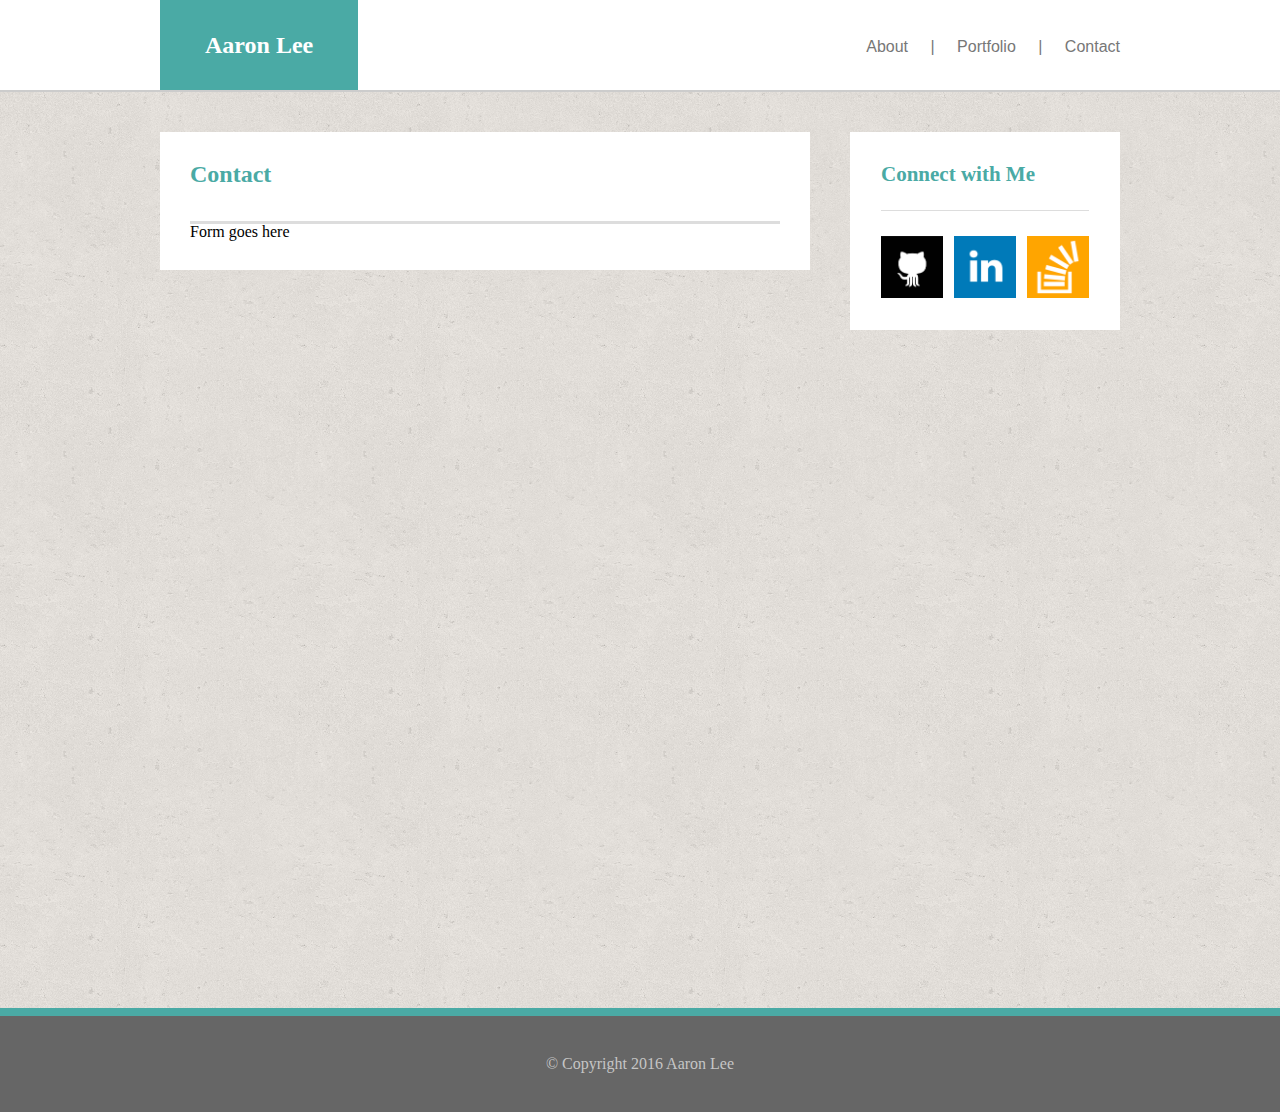
==== contact.html @ e21c53e5 "Adding framework for contact and portfolio html" ====
<!DOCTYPE html>
<html>
<head>
	<title>Aaron Lee - Code Learner</title>
	<meta charset="utf-8">
	<link rel="stylesheet" type="text/css" href="assets/css/reset.css">
	<link rel="stylesheet" type="text/css" href="assets/css/style.css">
</head>
<body>
	<header class="header1">
		<div>
			<secion class="namecontainer">
				<section class="name">
					<h1>
						<strong>Aaron Lee</strong>
					</h1>
				</section>
			</secion>
			<!-- Top Nav Menu -->
			<section class="nav">
				<!-- These need a class to have margins -->
				<ul>
					<li>
						<a href="index.html" alt="About Me" class="navlink">About</a>
					</li>
					<span>&#124;</span>
					<li>
						<a href="portfolio.html" alt="Portfolio" class="navlink">Portfolio</a>
					</li>
					<span>&#124;</span>
					<li>
						<a href="contact.html" alt="Contact Me" class="navlink">Contact</a>
					</li>
				</ul>
			</section>
		</div>
	</header>
	<div class="wrapper">
		<div>
			<!-- About Me -->
			<div class="box1">
				<section>
					<header class="header2">
						<h1>
							<strong>Contact</strong>
						</h1>
					</header>
				</section>
				<section>
					Form goes here
				</section>
				</div>
			</div>
			<div>
				<div class="box2">
					<!-- Connect with Me -->
					<section>
						<header class="header3">
							<h2>Connect with Me</h2>
						</header>
					</section>
					<section>
						<!-- Need to make these images linkable -->
						<ul>
							<li>
							<a href="https://github.com/Worldedit05" alt="Github Profile"><img src="assets/images/github_square_black.png" alt="Follow me on Github" height="62" width="62"></a>
							</li>
							<li>
								<a href="https://www.linkedin.com/in/worldedit" alt="LinkedIn Profile"><img src="assets/images/linkedin_square_blue.png" alt="Link with me on LinkedIn" height="62" width="62" class="midicon"></a>
							</li>
							<li>
								<a href="https://stackoverflow.com/users/6590906/aaron-lee" alt="stack overflow Profile"><img src="assets/images/stackoverflow_square_yellow.png" alt="See what I am helping with on StackOverflow" height="62" width="62"></a>
							</li>
						</ul>
					</section>
				</div>
			</div>
		</div>
		<div class="push"></div>
		<footer class="footer">
			&copy; Copyright 2016 Aaron Lee
		</footer>
	</body>
	</html>
---- assets/css/style.css ----
* {
    margin: 0;
}
html, body {
    height: 100%;
    background-image: url(../images/cork-wallet.png);
}
div {
    width: 960px;
    margin: auto;
}
header {
    font-family: 'Georgia', Times, Times New Roman, serif;
}
ul {
    list-style-type: none;
}
ul span {
    font-weight: 100;
}
li {
    display: inline;
}
article {
    color: #777777;
    padding-top: 16px;
}
article p {
    font: 18px 'Arial', 'Helvetica Neue', Helvetica, sans-serif;
    line-height: 34px;
}
article img {
    padding: 12px 25px 0px 0px;
    float: left;
}
strong {
    font-weight: bold;
}
footer {
    clear:both;
}
li a {
    text-decoration: none;
    color: inherit;
}
li img {
    float: left;
}
footer {
    text-align: center;
    background-color: #666666;
    color: #c5c5c5;
    padding: 40px;
    border-top: 8px solid #4aaaa5;
}

/* Page top header */
.header1 {
    height: 90px;
    background-color: #ffffff;   
    border-bottom: 2px solid #cccccc;
}
/* About me Section */
.header2 {
    color: #4aaaa5;
    font-size: 24px;
    padding: 0px 0px 35px 0px;
    border-bottom: 3px solid #dddddd;
}
.header3 {
    color: #4aaaa5;
    font-size: 21px;
    font-weight: bolder;
    padding-bottom: 25px;
    margin: 0px 0px 25px 0px;
    border-bottom: 1px solid #dddddd;
}
.nav {
    font: 16px 'Arial', 'Helvetica Neue', Helvetica, sans-serif;
    color: #777777;
    text-align: right;
    padding: 38px 0px;
    position: relative;
    left: 18px;
}
.navlink {
    padding: 18px;
}
.name {
    color: #ffffff;
    background-color: #4aaaa5;
    font-size: 24px;
    padding: 33px 45px;
    float: left;
    text-align: center;
}
.namecontainer {
    float: left;
    width: 50%;
}
.box1 {
    background-color: #ffffff;
    width: 590px;
    margin: 40px 40px 40px 0px;
    padding: 30px;
    float: left;
}
.box2 {
    background-color: #ffffff;
    width: 208px;
    margin: 40px 0px;
    padding: 32px 31px;
    float: left;
}
.midicon {
    padding: 0px 11px;
}
.wrapper {
    min-height: 100%;
    height: auto !important;
    height: 100%;
    margin: 0 auto -1em;
    margin: auto;
}
.footer, .push {
    height: 1em;
}
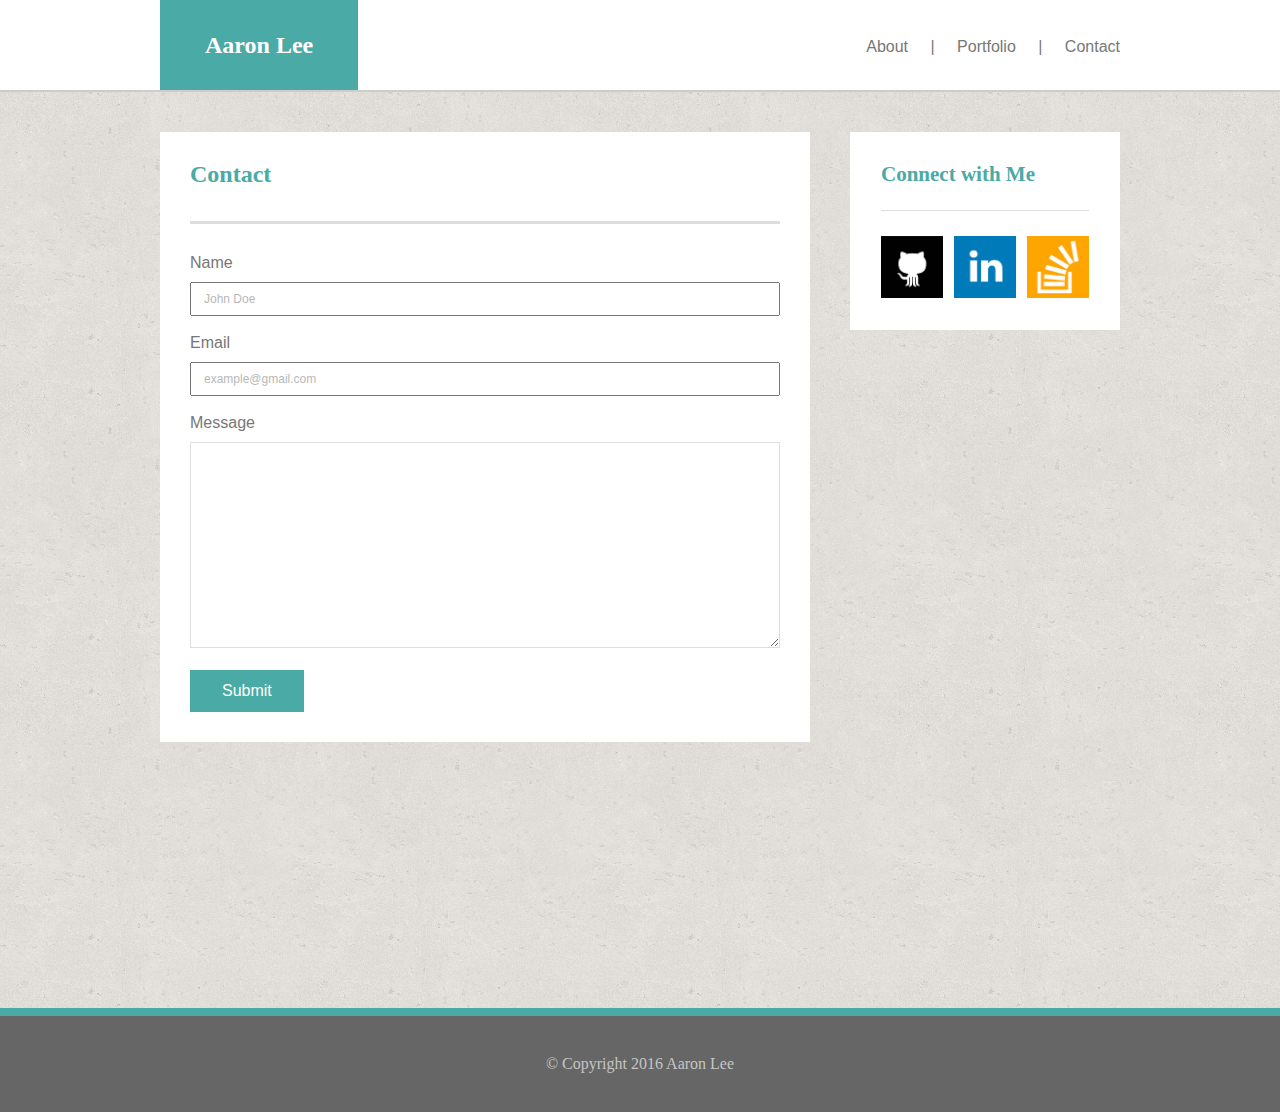
==== commit 83180def: "Added contact form" ====
--- a/contact.html
+++ b/contact.html
@@ -46,39 +46,47 @@
 						</h1>
 					</header>
 				</section>
-				<section>
-					Form goes here
+				<section class="box3">
+					<form>
+						<span>Name</span>
+						<input type="text" name="fullname" value="John Doe">
+						<span>Email</span>
+						<input type="text" name="email" value="example@gmail.com">
+						<span>Message</span>
+						<textarea class="message"></textarea>
+						<input type="submit" name="Submit">
+					</form>
 				</section>
-				</div>
-			</div>
-			<div>
-				<div class="box2">
-					<!-- Connect with Me -->
-					<section>
-						<header class="header3">
-							<h2>Connect with Me</h2>
-						</header>
-					</section>
-					<section>
-						<!-- Need to make these images linkable -->
-						<ul>
-							<li>
-							<a href="https://github.com/Worldedit05" alt="Github Profile"><img src="assets/images/github_square_black.png" alt="Follow me on Github" height="62" width="62"></a>
-							</li>
-							<li>
-								<a href="https://www.linkedin.com/in/worldedit" alt="LinkedIn Profile"><img src="assets/images/linkedin_square_blue.png" alt="Link with me on LinkedIn" height="62" width="62" class="midicon"></a>
-							</li>
-							<li>
-								<a href="https://stackoverflow.com/users/6590906/aaron-lee" alt="stack overflow Profile"><img src="assets/images/stackoverflow_square_yellow.png" alt="See what I am helping with on StackOverflow" height="62" width="62"></a>
-							</li>
-						</ul>
-					</section>
-				</div>
 			</div>
 		</div>
-		<div class="push"></div>
-		<footer class="footer">
-			&copy; Copyright 2016 Aaron Lee
-		</footer>
-	</body>
-	</html>+		<div>
+			<div class="box2">
+				<!-- Connect with Me -->
+				<section>
+					<header class="header3">
+						<h2>Connect with Me</h2>
+					</header>
+				</section>
+				<section>
+					<!-- Need to make these images linkable -->
+					<ul>
+						<li>
+							<a href="https://github.com/Worldedit05" alt="Github Profile"><img src="assets/images/github_square_black.png" alt="Follow me on Github" height="62" width="62"></a>
+						</li>
+						<li>
+							<a href="https://www.linkedin.com/in/worldedit" alt="LinkedIn Profile"><img src="assets/images/linkedin_square_blue.png" alt="Link with me on LinkedIn" height="62" width="62" class="midicon"></a>
+						</li>
+						<li>
+							<a href="https://stackoverflow.com/users/6590906/aaron-lee" alt="stack overflow Profile"><img src="assets/images/stackoverflow_square_yellow.png" alt="See what I am helping with on StackOverflow" height="62" width="62"></a>
+						</li>
+					</ul>
+				</section>
+			</div>
+		</div>
+	</div>
+	<div class="push"></div>
+	<footer class="footer">
+		&copy; Copyright 2016 Aaron Lee
+	</footer>
+</body>
+</html>--- a/assets/css/style.css
+++ b/assets/css/style.css
@@ -52,6 +52,22 @@
     color: #c5c5c5;
     padding: 40px;
     border-top: 8px solid #4aaaa5;
+}
+input[type=text] {
+    width: 562px;
+    padding: 8px 12px;
+    margin: 10px 0px 18px 0px;
+}
+input[value] {
+    font: 12px 'Arial', 'Helvetica Neue', Helvetica, sans-serif;
+    color: #b8b8b8;
+}
+input[type=submit] {
+    font: 16px 'Arial', 'Helvetica Neue', Helvetica, sans-serif;
+    background-color: #4aaaa5;
+    color: #ffffff;
+    border: none;
+    padding: 12px 32px;
 }
 
 /* Page top header */
@@ -112,6 +128,18 @@
     padding: 32px 31px;
     float: left;
 }
+.box3 {
+    font: 16px 'Arial', 'Helvetica Neue', Helvetica, sans-serif;
+    color: #777777;
+    padding-top: 30px;
+}
+.message {
+    width: 584px;
+    height: 200px;
+    margin: 10px 0px 18px 0px;
+    border-color: #dddddd;
+    
+}
 .midicon {
     padding: 0px 11px;
 }
